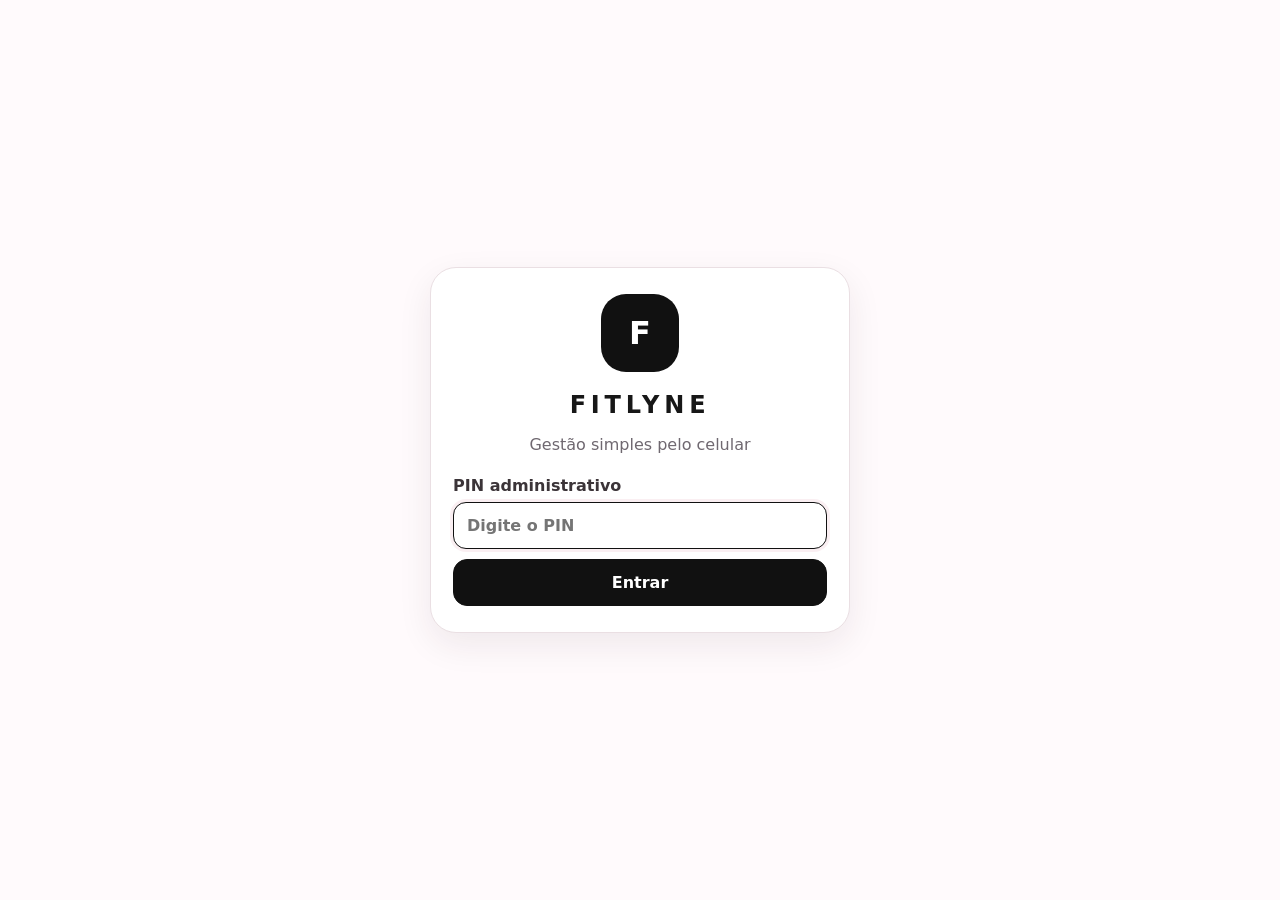
==== index.html @ cfbbdac9 "ajustes." ====
<!doctype html>
<html lang="pt-BR">
<head>
  <meta charset="utf-8">
  <meta name="viewport" content="width=device-width,initial-scale=1,viewport-fit=cover">
  <meta name="theme-color" content="#111111">
  <title>FITLYNE</title>
  <link rel="icon" href="./favicon.ico" sizes="any">
  <link rel="icon" type="image/svg+xml" href="./assets/icon.svg">
  <link rel="manifest" href="manifest.webmanifest">
  <link rel="stylesheet" href="styles.css?v=20260731-0115-v13">
</head>
<body class="guest">
  <svg class="icon-sprite" aria-hidden="true" focusable="false">
    <symbol id="i-menu" viewBox="0 0 24 24"><path d="M4 6h16M4 12h16M4 18h16"/></symbol>
    <symbol id="i-close" viewBox="0 0 24 24"><path d="M6 6l12 12M18 6L6 18"/></symbol>
    <symbol id="i-home" viewBox="0 0 24 24"><path d="M3 11.5 12 4l9 7.5M5.5 10.5V20h13v-9.5M9.5 20v-6h5v6"/></symbol>
    <symbol id="i-plus-box" viewBox="0 0 24 24"><rect x="4" y="4" width="16" height="16" rx="3"/><path d="M12 8v8M8 12h8"/></symbol>
    <symbol id="i-box" viewBox="0 0 24 24"><path d="m4 7 8-4 8 4-8 4-8-4Z"/><path d="M4 7v10l8 4 8-4V7M12 11v10"/></symbol>
    <symbol id="i-store" viewBox="0 0 24 24"><path d="M4 10v10h16V10M3 10l2-6h14l2 6"/><path d="M8 20v-6h8v6M3 10c0 2 3 2 3 0 0 2 3 2 3 0 0 2 3 2 3 0 0 2 3 2 3 0 0 2 3 2 3 0 0 2 3 2 3 0"/></symbol>
    <symbol id="i-stock" viewBox="0 0 24 24"><path d="M4 7h16v13H4zM7 4h10v3M8 12h8M12 8v8"/></symbol>
    <symbol id="i-cart" viewBox="0 0 24 24"><path d="M3 4h2l2.2 10.5h9.8l2-7.5H6"/><circle cx="9" cy="19" r="1.5"/><circle cx="17" cy="19" r="1.5"/></symbol>
    <symbol id="i-users" viewBox="0 0 24 24"><circle cx="9" cy="8" r="3"/><path d="M3.5 20v-2.5A4.5 4.5 0 0 1 8 13h2a4.5 4.5 0 0 1 4.5 4.5V20M16 6.5a3 3 0 0 1 0 5.5M17 14a4 4 0 0 1 3.5 4v2"/></symbol>
    <symbol id="i-wallet" viewBox="0 0 24 24"><path d="M4 6h14a2 2 0 0 1 2 2v11H4a2 2 0 0 1-2-2V6a2 2 0 0 1 2-2h13"/><path d="M15 11h6v5h-6a2.5 2.5 0 0 1 0-5Z"/></symbol>
    <symbol id="i-settings" viewBox="0 0 24 24"><circle cx="12" cy="12" r="3"/><path d="M19.4 15a1.7 1.7 0 0 0 .3 1.9l.1.1-2.8 2.8-.1-.1a1.7 1.7 0 0 0-1.9-.3 1.7 1.7 0 0 0-1 1.6v.2h-4V21a1.7 1.7 0 0 0-1-1.6 1.7 1.7 0 0 0-1.9.3l-.1.1L4.2 17l.1-.1a1.7 1.7 0 0 0 .3-1.9A1.7 1.7 0 0 0 3 14H2.8v-4H3a1.7 1.7 0 0 0 1.6-1 1.7 1.7 0 0 0-.3-1.9L4.2 7 7 4.2l.1.1A1.7 1.7 0 0 0 9 4.6 1.7 1.7 0 0 0 10 3V2.8h4V3a1.7 1.7 0 0 0 1 1.6 1.7 1.7 0 0 0 1.9-.3l.1-.1L19.8 7l-.1.1a1.7 1.7 0 0 0-.3 1.9 1.7 1.7 0 0 0 1.6 1h.2v4H21a1.7 1.7 0 0 0-1.6 1Z"/></symbol>
    <symbol id="i-logout" viewBox="0 0 24 24"><path d="M10 4H4v16h6M14 8l4 4-4 4M8 12h10"/></symbol>
    <symbol id="i-image" viewBox="0 0 24 24"><rect x="3" y="4" width="18" height="16" rx="3"/><circle cx="9" cy="9" r="2"/><path d="m5 18 5-5 3 3 2-2 4 4"/></symbol>
    <symbol id="i-camera" viewBox="0 0 24 24"><path d="M4 7h4l2-3h4l2 3h4v13H4z"/><circle cx="12" cy="13" r="4"/></symbol>
  </svg>
  <div id="toast"></div>

  <header class="topbar">
    <button class="icon-btn" id="menuBtn" type="button" aria-label="Abrir menu administrativo" aria-controls="drawer" aria-expanded="false" hidden><svg class="icon"><use href="#i-menu"></use></svg></button>
    <div>
      <strong id="brandName">FITLYNE</strong>
      <small id="brandSubtitle">Moda Fitness & Makeup</small>
    </div>
    <span class="topbar-spacer" aria-hidden="true"></span>
  </header>

  <aside id="drawer" class="drawer" aria-hidden="true" hidden>
    <div class="drawer-head">
      <strong>FITLYNE ADMIN</strong>
      <button class="icon-btn" id="closeDrawer" type="button" aria-label="Fechar menu"><svg class="icon"><use href="#i-close"></use></svg></button>
    </div>
    <nav aria-label="Menu administrativo">
      <button type="button" data-view="dashboard"><svg class="nav-icon"><use href="#i-home"></use></svg><span>Dashboard</span></button>
      <button type="button" data-view="productForm"><svg class="nav-icon"><use href="#i-plus-box"></use></svg><span>Novo produto</span></button>
      <button type="button" data-view="products"><svg class="nav-icon"><use href="#i-box"></use></svg><span>Produtos</span></button>
      <a class="drawer-link" href="./catalog.html" target="_blank" rel="noopener"><svg class="nav-icon"><use href="#i-store"></use></svg><span>Ver catálogo público</span></a>
      <button type="button" data-view="stock"><svg class="nav-icon"><use href="#i-stock"></use></svg><span>Estoque</span></button>
      <button type="button" data-view="sales"><svg class="nav-icon"><use href="#i-cart"></use></svg><span>Vendas</span></button>
      <button type="button" data-view="clients"><svg class="nav-icon"><use href="#i-users"></use></svg><span>Clientes</span></button>
      <button type="button" data-view="finance"><svg class="nav-icon"><use href="#i-wallet"></use></svg><span>Financeiro</span></button>
      <button type="button" data-view="settings"><svg class="nav-icon"><use href="#i-settings"></use></svg><span>Configurações</span></button>
      <button type="button" id="logoutBtn" class="drawer-logout"><svg class="nav-icon"><use href="#i-logout"></use></svg><span>Sair</span></button>
    </nav>
  </aside>
  <div id="backdrop" class="backdrop" hidden></div>

  <main id="app">
    <section id="loginView" class="view active center-view">
      <div class="card login-card">
        <div class="logo-circle">F</div>
        <h1>FITLYNE</h1>
        <p>Gestão simples pelo celular</p>
        <label>PIN administrativo
          <input id="pinInput" type="password" inputmode="numeric" maxlength="8" placeholder="Digite o PIN">
        </label>
        <button class="primary" id="loginBtn">Entrar</button>
      </div>
    </section>

    <section id="dashboardView" class="view">
      <div class="page-title"><div><h1>Dashboard</h1><p>Resumo da loja</p></div><button class="primary compact" data-view="productForm">+ Produto</button></div>
      <div id="whatsappWarning" class="status-banner warning hidden">
        <div><strong>WhatsApp da loja não configurado</strong><small>Cadastre o número para o botão “Solicitar pelo WhatsApp” funcionar.</small></div>
        <button type="button" class="ghost compact" data-view="settings">Configurar</button>
      </div>
      <div class="stats" id="stats"></div>
      <div class="card">
        <h2>Ações rápidas</h2>
        <div class="quick-grid">
          <button data-view="productForm">Cadastrar pelo celular</button>
          <button data-view="sales">Nova venda</button>
          <button data-view="stock">Ajustar estoque</button>
          <a class="quick-action" href="./catalog.html" target="_blank" rel="noopener">Ver catálogo público</a>
          <button data-view="settings">Configurar WhatsApp</button>
        </div>
      </div>
      <div class="card">
        <div class="section-heading"><div><h2>Estoque baixo</h2><p>Somente produtos acima de zero e abaixo do estoque mínimo.</p></div></div>
        <div id="lowStockList" class="list"></div>
      </div>
    </section>

    <section id="productFormView" class="view">
      <div class="page-title"><div><h1 id="productFormTitle">Novo produto</h1><p>Cadastro rápido e fácil</p></div></div>
      <form id="productForm" class="card form-grid">
        <input type="hidden" id="productId">
        <label>Nicho
          <select id="niche" required>
            <option value="FITNESS">Moda Fitness</option>
            <option value="MAKEUP">Makeup</option>
          </select>
        </label>
        <label>Nome do produto
          <input id="productName" required placeholder="Ex.: Conjunto Canelado">
        </label>
        <label>Categoria
          <input id="category" required placeholder="Ex.: Conjunto, Legging, Gloss">
        </label>
        <label>Marca
          <input id="brand" value="FITLYNE">
        </label>
        <label>Cor ou tom
          <input id="colorTone" placeholder="Ex.: Preto, Rosa, Bege 3">
        </label>
        <label>Preço de compra
          <input id="purchasePrice" type="number" step="0.01" min="0" inputmode="decimal">
        </label>
        <label>Preço de venda
          <input id="salePrice" type="number" step="0.01" min="0" inputmode="decimal" required>
        </label>
        <label>Estoque inicial
          <input id="initialStock" type="number" min="0" inputmode="numeric" value="1">
        </label>
        <label>Estoque mínimo
          <input id="minStock" type="number" min="0" inputmode="numeric" value="1">
        </label>
        <label>Status exibido no catálogo
          <select id="catalogStatus">
            <option value="AUTOMATICO">Automático pelo estoque</option>
            <option value="DISPONIVEL">Disponível</option>
            <option value="ESGOTADO">Esgotado</option>
            <option value="REPOSICAO">Reposição em breve</option>
          </select>
          <small class="field-help">O cliente verá somente este aviso, nunca a quantidade em estoque.</small>
        </label>

        <fieldset id="sizeFieldset">
          <legend>Tamanho da vestimenta</legend>
          <label class="radio"><input type="radio" name="sizeMode" value="UNICO" checked> Tamanho único</label>
          <label class="radio"><input type="radio" name="sizeMode" value="SEPARADOS"> Tamanhos separados</label>
          <label class="radio"><input type="radio" name="sizeMode" value="NA"> Não se aplica</label>
          <div id="uniqueSizeBox" class="inline-fields">
            <label>Veste do <input id="sizeFrom" type="number" value="36" inputmode="numeric"></label>
            <label>até <input id="sizeTo" type="number" value="40" inputmode="numeric"></label>
          </div>
          <div id="separateSizesBox" class="hidden">
            <label>Tamanhos e estoques</label>
            <div class="size-chips" id="sizeChips"></div>
            <button type="button" class="ghost compact" id="addCustomSize">+ Outro tamanho</button>
          </div>
        </fieldset>

        <label class="full">Descrição
          <textarea id="description" rows="4" placeholder="Tecido, modelagem, acabamento e detalhes"></textarea>
        </label>

        <div class="full">
          <h3>Fotos</h3>
          <p class="muted">Tire fotos agora ou escolha da galeria. A primeira será a capa.</p>
          <div class="photo-source-grid">
            <label class="photo-source-button">
              <svg class="source-icon"><use href="#i-image"></use></svg><span>Escolher da galeria</span>
              <input id="galleryInput" type="file" accept="image/jpeg,image/png,image/webp,image/heic,image/heif" multiple hidden>
            </label>
            <label class="photo-source-button">
              <svg class="source-icon"><use href="#i-camera"></use></svg><span>Tirar foto</span>
              <input id="cameraInput" type="file" accept="image/*" capture="environment" hidden>
            </label>
          </div>
          <p class="photo-help">No celular, use <b>Escolher da galeria</b> para carregar fotos já salvas.</p>
          <div id="photoPreview" class="photo-grid"></div>
        </div>

        <label class="checkbox full"><input id="activeProduct" type="checkbox" checked> Exibir produto no catálogo</label>
        <div class="form-actions full">
          <button type="button" class="ghost" id="cancelProduct">Cancelar</button>
          <button type="submit" class="primary" id="saveProductBtn">Salvar e publicar</button>
        </div>
      </form>
    </section>

    <section id="productsView" class="view">
      <div class="page-title"><div><h1>Produtos</h1><p>Cadastre, edite e acompanhe o estoque</p></div><button class="primary compact" data-view="productForm">+ Novo</button></div>
      <div class="filters card">
        <input id="productSearch" placeholder="Pesquisar produto">
        <select id="productNicheFilter">
          <option value="">Todos</option>
          <option value="FITNESS">Fitness</option>
          <option value="MAKEUP">Makeup</option>
        </select>
      </div>
      <div id="productList" class="product-admin-grid"></div>
    </section>

    <section id="stockView" class="view">
      <div class="page-title"><div><h1>Estoque</h1><p>Entradas, saídas, perdas e devoluções</p></div></div>
      <form id="stockForm" class="card form-grid">
        <label>Produto<select id="stockProduct" required></select></label>
        <label>Tipo
          <select id="stockType">
            <option value="ENTRADA">Entrada</option>
            <option value="SAIDA">Saída</option>
            <option value="PERDA">Perda</option>
            <option value="DEVOLUCAO">Devolução</option>
            <option value="AJUSTE">Ajuste absoluto</option>
          </select>
        </label>
        <label>Quantidade<input id="stockQty" type="number" min="0" required inputmode="numeric"></label>
        <label>Motivo<input id="stockReason" placeholder="Ex.: Compra do fornecedor"></label>
        <button class="primary full">Registrar movimentação</button>
      </form>
      <div class="card"><h2>Movimentações recentes</h2><div id="movementList" class="list"></div></div>
    </section>

    <section id="salesView" class="view">
      <div class="page-title"><div><h1>Vendas</h1><p>Registre a venda e dê baixa automática</p></div></div>
      <form id="saleForm" class="card form-grid">
        <label>Produto<select id="saleProduct" required></select></label>
        <label>Quantidade<input id="saleQty" type="number" min="1" value="1" required inputmode="numeric"></label>
        <label>Cliente<input id="saleClient" placeholder="Nome da cliente"></label>
        <label>WhatsApp<input id="salePhone" inputmode="tel" placeholder="5591..."></label>
        <label>Desconto<input id="saleDiscount" type="number" min="0" step="0.01" value="0" inputmode="decimal"></label>
        <label>Pagamento
          <select id="paymentMethod">
            <option>PIX</option><option>DINHEIRO</option><option>CARTAO_CREDITO</option><option>CARTAO_DEBITO</option>
          </select>
        </label>
        <button class="primary full">Finalizar venda</button>
      </form>
      <div class="card"><h2>Vendas recentes</h2><div id="salesList" class="list"></div></div>
    </section>

    <section id="clientsView" class="view">
      <div class="page-title"><div><h1>Clientes</h1><p>Histórico e contato</p></div></div>
      <div class="card"><div id="clientsList" class="list"></div></div>
    </section>

    <section id="financeView" class="view">
      <div class="page-title"><div><h1>Financeiro</h1><p>Faturamento, despesas e resultado</p></div></div>
      <div id="financeStats" class="stats"></div>
      <form id="expenseForm" class="card form-grid">
        <h2 class="full">Nova despesa</h2>
        <label>Descrição<input id="expenseDescription" required></label>
        <label>Categoria<input id="expenseCategory" placeholder="Fornecedor, embalagem..."></label>
        <label>Valor<input id="expenseValue" type="number" min="0" step="0.01" required inputmode="decimal"></label>
        <button class="primary full">Registrar despesa</button>
      </form>
      <div class="card"><h2>Despesas recentes</h2><div id="expensesList" class="list"></div></div>
    </section>

    <section id="settingsView" class="view">
      <div class="page-title"><div><h1>Configurações</h1><p>Dados exibidos no catálogo e contato dos pedidos</p></div></div>
      <form id="settingsForm" class="card form-grid">
        <label class="full">WhatsApp da loja
          <input id="storeWhatsapp" inputmode="tel" autocomplete="tel" placeholder="Ex.: 5591991234567" required>
          <small class="field-help">Digite DDI + DDD + número. Para Belém, exemplo: 5591...</small>
        </label>
        <label>Nome da loja
          <input id="storeNameInput" maxlength="60" placeholder="FITLYNE">
        </label>
        <label>Subtítulo
          <input id="storeSubtitleInput" maxlength="100" placeholder="Moda Fitness & Makeup">
        </label>
        <div class="form-actions full">
          <button type="button" class="ghost" id="testWhatsappBtn">Testar WhatsApp</button>
          <button type="submit" class="primary" id="saveSettingsBtn">Salvar configurações</button>
        </div>
      </form>
    </section>

  </main>
  <script src="./fitlyne-config.js?v=20260731-0115-v13"></script>
  <script src="./app.js?v=20260731-0115-v13"></script>
</body>
</html>
---- styles.css ----
:root{--bg:#fffafc;--card:#fff;--text:#171717;--muted:#6f6870;--accent:#111111;--accent2:#111;--line:#eadfe3;--ok:#2f7d4a;--warn:#b77b00;--danger:#b3261e;--shadow:0 12px 34px rgba(46,25,34,.08)}
*{box-sizing:border-box}html{font-family:Inter,ui-sans-serif,system-ui,-apple-system,Segoe UI,Roboto,Arial,sans-serif;color:var(--text);background:var(--bg)}body{margin:0;min-height:100vh}button,input,select,textarea{font:inherit}button{cursor:pointer}.hidden{display:none!important}
.topbar{position:sticky;top:0;z-index:20;height:68px;padding:10px 14px;background:rgba(255,250,252,.94);backdrop-filter:blur(12px);display:flex;align-items:center;justify-content:space-between;border-bottom:1px solid var(--line)}.topbar div{display:flex;flex-direction:column;align-items:center}.topbar strong{letter-spacing:.18em}.topbar small{color:var(--muted)}
.icon-btn{border:0;background:transparent;font-size:1.35rem;padding:10px;border-radius:12px}.icon-btn:hover{background:#f4e9ed}
.drawer{position:fixed;z-index:40;inset:0 auto 0 0;width:min(88vw,340px);background:#fff;transform:translateX(-105%);transition:.25s;box-shadow:var(--shadow);padding:16px}.drawer.open{transform:translateX(0)}.drawer-head{display:flex;align-items:center;justify-content:space-between;padding-bottom:15px;border-bottom:1px solid var(--line)}.drawer nav{display:grid;gap:6px;margin-top:12px}.drawer nav button{border:0;background:transparent;text-align:left;padding:14px;border-radius:14px}.drawer nav button:hover{background:#f8eef1}.backdrop{display:none;position:fixed;inset:0;background:#0006;z-index:30}.backdrop.open{display:block}
main{max-width:1180px;margin:auto;padding:18px}.view{display:none}.view.active{display:block}.center-view{min-height:calc(100vh - 110px);place-items:center}.center-view.active{display:grid}
.card{background:var(--card);border:1px solid var(--line);border-radius:22px;padding:18px;box-shadow:var(--shadow);margin-bottom:18px}.login-card{width:min(100%,420px);text-align:center}.logo-circle{width:78px;height:78px;border-radius:25px;background:#111;color:#fff;display:grid;place-items:center;margin:0 auto 12px;font-size:2rem;font-weight:800}.login-card h1{letter-spacing:.2em;margin-bottom:4px}.login-card p{color:var(--muted)}
label{display:grid;gap:7px;font-weight:650;color:#3b3438}input,select,textarea{width:100%;border:1px solid #d9ccd1;background:#fff;border-radius:13px;padding:13px;outline:none}input:focus,select:focus,textarea:focus{border-color:var(--accent);box-shadow:0 0 0 3px #d98fa425}
.primary,.ghost,.camera-button{display:inline-flex;justify-content:center;align-items:center;gap:8px;border-radius:14px;padding:13px 16px;font-weight:750}.primary{background:#111;color:#fff;border:1px solid #111}.ghost{background:#fff;color:#111;border:1px solid #d9ccd1}.compact{padding:9px 12px}.login-card button{width:100%;margin-top:10px}
.page-title{display:flex;align-items:center;justify-content:space-between;gap:12px;margin:7px 0 18px}.page-title h1{margin:0}.page-title p{margin:4px 0 0;color:var(--muted)}
.stats{display:grid;grid-template-columns:repeat(2,minmax(0,1fr));gap:12px;margin-bottom:18px}.stat{background:#fff;border:1px solid var(--line);border-radius:18px;padding:16px}.stat strong{font-size:1.55rem;display:block}.stat span{color:var(--muted);font-size:.9rem}.quick-grid{display:grid;grid-template-columns:repeat(2,1fr);gap:10px}.quick-grid button{padding:18px 10px;border:1px solid var(--line);border-radius:16px;background:#fff}
.form-grid{display:grid;grid-template-columns:1fr;gap:15px}.full{grid-column:1/-1}fieldset{border:1px solid var(--line);border-radius:16px;padding:14px}legend{font-weight:800}.radio,.checkbox{display:flex;align-items:center;gap:8px;margin:9px 0}.radio input,.checkbox input{width:auto}.inline-fields{display:grid;grid-template-columns:1fr 1fr;gap:10px;margin-top:12px}.size-chips{display:flex;flex-wrap:wrap;gap:8px;margin:10px 0}.size-chip{display:flex;align-items:center;gap:6px;border:1px solid var(--line);border-radius:999px;padding:8px}.size-chip input{width:65px;padding:8px}.camera-button{background:#f5e5ea;border:1px dashed #c58699;width:100%;margin-top:8px}.photo-grid{display:grid;grid-template-columns:repeat(3,1fr);gap:8px;margin-top:12px}.photo-preview{position:relative;aspect-ratio:1;border-radius:14px;overflow:hidden;background:#eee}.photo-preview img{width:100%;height:100%;object-fit:cover}.photo-preview button{position:absolute;top:5px;right:5px;border:0;border-radius:50%;width:28px;height:28px;background:#000b;color:#fff}.form-actions{display:flex;gap:10px}.form-actions button{flex:1}
.filters{display:grid;grid-template-columns:1fr;gap:10px}.product-admin-grid,.catalog-grid{display:grid;grid-template-columns:repeat(2,minmax(0,1fr));gap:12px}.product-card{background:#fff;border:1px solid var(--line);border-radius:18px;overflow:hidden}.product-card img{width:100%;aspect-ratio:4/5;object-fit:cover;background:#eee}.product-card-body{padding:12px}.product-card h3{font-size:1rem;margin:0 0 5px}.product-card p{margin:4px 0;color:var(--muted);font-size:.88rem}.price{font-weight:850;color:#111!important}.badge{display:inline-flex;padding:5px 8px;border-radius:999px;background:#f5e5ea;font-size:.75rem;font-weight:800}.card-actions{display:flex;gap:7px;margin-top:10px}.card-actions button{flex:1;padding:8px;border-radius:10px;border:1px solid var(--line);background:#fff}.danger{color:var(--danger)}
.list{display:grid;gap:9px}.list-item{display:flex;align-items:center;justify-content:space-between;gap:10px;border-bottom:1px solid var(--line);padding:11px 0}.list-item:last-child{border-bottom:0}.list-item small{display:block;color:var(--muted);margin-top:3px}.amount{font-weight:800}.positive{color:var(--ok)}.negative{color:var(--danger)}.muted{color:var(--muted)}
.catalog-view{max-width:1050px;margin:auto}.catalog-hero{background:linear-gradient(135deg,#171717,#43363c);color:#fff;border-radius:24px;padding:28px;margin-bottom:15px}.catalog-hero h1{letter-spacing:.25em;margin:0}.catalog-hero p{margin-bottom:0;color:#eadde2}.catalog-tools{position:sticky;top:75px;z-index:10;background:var(--bg);padding:4px 0 12px}.segmented{display:flex;gap:7px;margin-top:10px}.segmented button{flex:1;border:1px solid var(--line);background:#fff;border-radius:999px;padding:10px}.segmented button.active{background:#111;color:#fff}.catalog-card{background:#fff;border:1px solid var(--line);border-radius:18px;overflow:hidden}.catalog-card img{width:100%;aspect-ratio:4/5;object-fit:cover;background:#eee}.catalog-card .body{padding:12px}.catalog-card h3{font-size:.98rem;margin:0 0 7px}.catalog-card button{width:100%;margin-top:9px}
dialog{width:min(94vw,650px);border:0;border-radius:22px;padding:0;box-shadow:0 25px 80px #0005}dialog::backdrop{background:#0009}.dialog-close{position:absolute;right:10px;top:10px;z-index:2;border:0;border-radius:50%;width:38px;height:38px;background:#fff}.dialog-gallery{display:flex;overflow:auto;scroll-snap-type:x mandatory}.dialog-gallery img{min-width:100%;aspect-ratio:4/5;object-fit:cover;scroll-snap-align:start}.dialog-body{padding:20px}.channel-links{display:grid;grid-template-columns:repeat(2,1fr);gap:8px}.channel-links a{text-align:center;text-decoration:none;padding:10px;border:1px solid var(--line);border-radius:12px;color:#111}
#toast{position:fixed;z-index:100;left:50%;bottom:25px;transform:translate(-50%,30px);opacity:0;pointer-events:none;background:#111;color:#fff;padding:12px 18px;border-radius:999px;transition:.2s;max-width:90vw;text-align:center}#toast.show{opacity:1;transform:translate(-50%,0)}
@media(min-width:760px){main{padding:28px}.form-grid{grid-template-columns:repeat(2,1fr)}.stats{grid-template-columns:repeat(4,1fr)}.quick-grid{grid-template-columns:repeat(4,1fr)}.filters{grid-template-columns:1fr 220px}.product-admin-grid{grid-template-columns:repeat(3,1fr)}.catalog-grid{grid-template-columns:repeat(3,1fr)}.photo-grid{grid-template-columns:repeat(5,1fr)}}
@media(min-width:1050px){.product-admin-grid{grid-template-columns:repeat(4,1fr)}.catalog-grid{grid-template-columns:repeat(4,1fr)}}

/* V2 — painel administrativo limpo e separado do catálogo */
.drawer{background:#ffffff;border-right:1px solid #e7e7e7}
.drawer nav button{color:#202020;font-weight:650;display:flex;align-items:center;gap:10px}
.drawer nav button:hover{background:#f5f5f5}
.drawer nav button::first-letter{color:#111}
.catalog-link{display:inline-flex;align-items:center;justify-content:center;text-decoration:none;color:#111;border:1px solid #d7d7d7;background:#fff;padding:9px 13px;border-radius:12px;font-weight:750;font-size:.9rem}
.catalog-public-btn{margin-top:10px;text-decoration:none}
.quick-grid{grid-template-columns:repeat(3,1fr)}
.quick-grid button{background:#fff;color:#111}
.primary{background:#111;border-color:#111}
.camera-button{background:#f3f3f3;border-color:#bdbdbd}
.badge{background:#f1f1f1;color:#222}
@media(max-width:620px){.quick-grid{grid-template-columns:1fr}.catalog-link{font-size:.8rem;padding:8px 10px}}


/* V5 — menu administrativo somente após autenticação */
[hidden]{display:none!important}
.topbar-spacer{width:44px;height:44px;display:block;flex:0 0 44px}
body:not(.authenticated) #menuBtn,body:not(.authenticated) #drawer,body:not(.authenticated) #backdrop{display:none!important}
body:not(.authenticated) .topbar{grid-template-columns:44px 1fr 44px}


/* V6 — tela de login móvel corrigida e área administrativa protegida */
body.guest .topbar{display:none!important}
body.guest main{max-width:none;margin:0;padding:0}
body.guest #loginView.center-view{min-height:100vh;min-height:100svh;padding:max(22px,env(safe-area-inset-top)) 20px max(22px,env(safe-area-inset-bottom));align-items:center;justify-items:center}
body.guest #loginView.center-view.active{display:grid}
body.guest .login-card{width:min(100%,420px);margin:0;padding:26px 22px;border-radius:26px}
body.guest .login-card label{text-align:left;margin-top:22px}
body.authenticated .topbar{display:flex}
body.authenticated main{padding-top:18px}
.quick-grid{grid-template-columns:repeat(3,minmax(0,1fr))}

@media(max-width:620px){
  body.guest #loginView.center-view{padding-left:16px;padding-right:16px}
  body.guest .login-card{padding:24px 18px}
  body.guest .logo-circle{width:68px;height:68px;border-radius:22px;font-size:1.75rem;margin-bottom:10px}
  body.guest .login-card h1{font-size:1.72rem;margin:8px 0 4px}
  body.guest .login-card p{margin:0 0 18px}
  body.guest .login-card label{margin-top:14px}
  body.guest .login-card input{padding:12px}
  body.guest .login-card button{padding:12px 15px}
  .quick-grid{grid-template-columns:1fr}
}

@media(max-height:560px){
  body.guest #loginView.center-view{align-items:start;padding-top:14px;padding-bottom:14px}
  body.guest .login-card{padding-top:18px;padding-bottom:18px}
  body.guest .logo-circle{width:58px;height:58px;border-radius:19px;font-size:1.5rem;margin-bottom:6px}
  body.guest .login-card h1{font-size:1.45rem;margin:4px 0 2px}
  body.guest .login-card p{margin:0 0 10px}
  body.guest .login-card label{margin-top:10px}
}


/* V8 — catálogo somente dentro da área autenticada e escolha explícita de fotos */
.drawer nav .drawer-link{display:flex;align-items:center;gap:10px;text-decoration:none;color:#202020;font-weight:650;padding:14px;border-radius:14px}
.drawer nav .drawer-link:hover{background:#f5f5f5}
.quick-grid .quick-action{display:flex;align-items:center;justify-content:center;text-align:center;text-decoration:none;padding:18px 10px;border:1px solid var(--line);border-radius:16px;background:#fff;color:#111;font-weight:650}
.photo-source-grid{display:grid;grid-template-columns:1fr 1fr;gap:10px;margin-top:10px}
.photo-source-button{display:flex;align-items:center;justify-content:center;text-align:center;min-height:54px;padding:13px 12px;border:1px dashed #bdbdbd;border-radius:14px;background:#f3f3f3;color:#111;font-weight:750;cursor:pointer}
.photo-source-button:active{transform:translateY(1px)}
.photo-help{margin:8px 2px 0;color:var(--muted);font-size:.86rem}
body:not(.authenticated) .drawer-link,body:not(.authenticated) .quick-action{display:none!important}
@media(max-width:520px){.photo-source-grid{grid-template-columns:1fr}.photo-source-button{min-height:52px}.quick-grid{grid-template-columns:1fr}}

/* V11 — status público sem revelar quantidade e controles rápidos */
.field-help{display:block;color:var(--muted);font-size:.78rem;font-weight:500;line-height:1.35;margin-top:2px}
.admin-card-badges{display:flex;align-items:center;flex-wrap:wrap;gap:6px;margin-bottom:7px}
.availability-badge{display:inline-flex;align-items:center;width:max-content;padding:5px 8px;border-radius:999px;font-size:.72rem;font-weight:850;line-height:1}
.availability-badge.available{background:#e5f5ea;color:#176435}
.availability-badge.sold-out{background:#fbe8e7;color:#9f231d}
.availability-badge.restock{background:#fff2ce;color:#865900}
.availability-badge.automatic{background:#ececf1;color:#444}
.quick-status-label{margin-top:10px;font-size:.78rem;color:var(--muted);font-weight:750}
.quick-status{padding:9px 10px;border-radius:10px;font-size:.82rem;background:#fff}
.existing-photo span{position:absolute;left:5px;bottom:5px;background:#000b;color:#fff;border-radius:999px;padding:4px 7px;font-size:.65rem;font-weight:750}
.status-banner{display:flex;align-items:center;justify-content:space-between;gap:12px;border:1px solid var(--line);border-radius:16px;padding:13px 14px;margin-bottom:16px;background:#fff}
.status-banner div{display:grid;gap:3px}.status-banner small{color:var(--muted)}.status-banner.warning{border-color:#eed99c;background:#fffaf0}
button:disabled{cursor:not-allowed;opacity:.58}
@media(max-width:520px){.admin-card-badges{align-items:flex-start}.quick-status{font-size:.8rem}}


/* V13 — menu alinhado, edição confiável, fotos com fallback e estoque baixo correto */
.icon-sprite{position:absolute;width:0;height:0;overflow:hidden;pointer-events:none}
.icon,.nav-icon,.source-icon{display:block;width:22px;height:22px;fill:none;stroke:currentColor;stroke-width:1.8;stroke-linecap:round;stroke-linejoin:round;flex:0 0 auto}
.icon-btn .icon{width:24px;height:24px}
.drawer nav{display:grid;gap:4px;padding:8px 10px 16px}
.drawer nav button,.drawer nav .drawer-link{display:flex;align-items:center;gap:13px;width:100%;min-height:48px;padding:11px 12px;border:0;border-radius:12px;background:transparent;color:#202020;font:inherit;font-weight:700;text-align:left}
.drawer nav button:hover,.drawer nav .drawer-link:hover{background:#f3f3f3}
.drawer nav button span,.drawer nav .drawer-link span{min-width:0}
.drawer .drawer-logout{margin-top:8px;border-top:1px solid var(--line);border-radius:0;padding-top:16px;color:#8d2323}
.source-icon{width:21px;height:21px;margin-right:7px}
.section-heading h2{margin:0}.section-heading p{margin:4px 0 0;color:var(--muted);font-size:.84rem}
.product-card .product-image{display:block}
.card-actions button{cursor:pointer}
@media(max-width:520px){.drawer{width:min(86vw,330px)}.drawer nav button,.drawer nav .drawer-link{min-height:50px}}
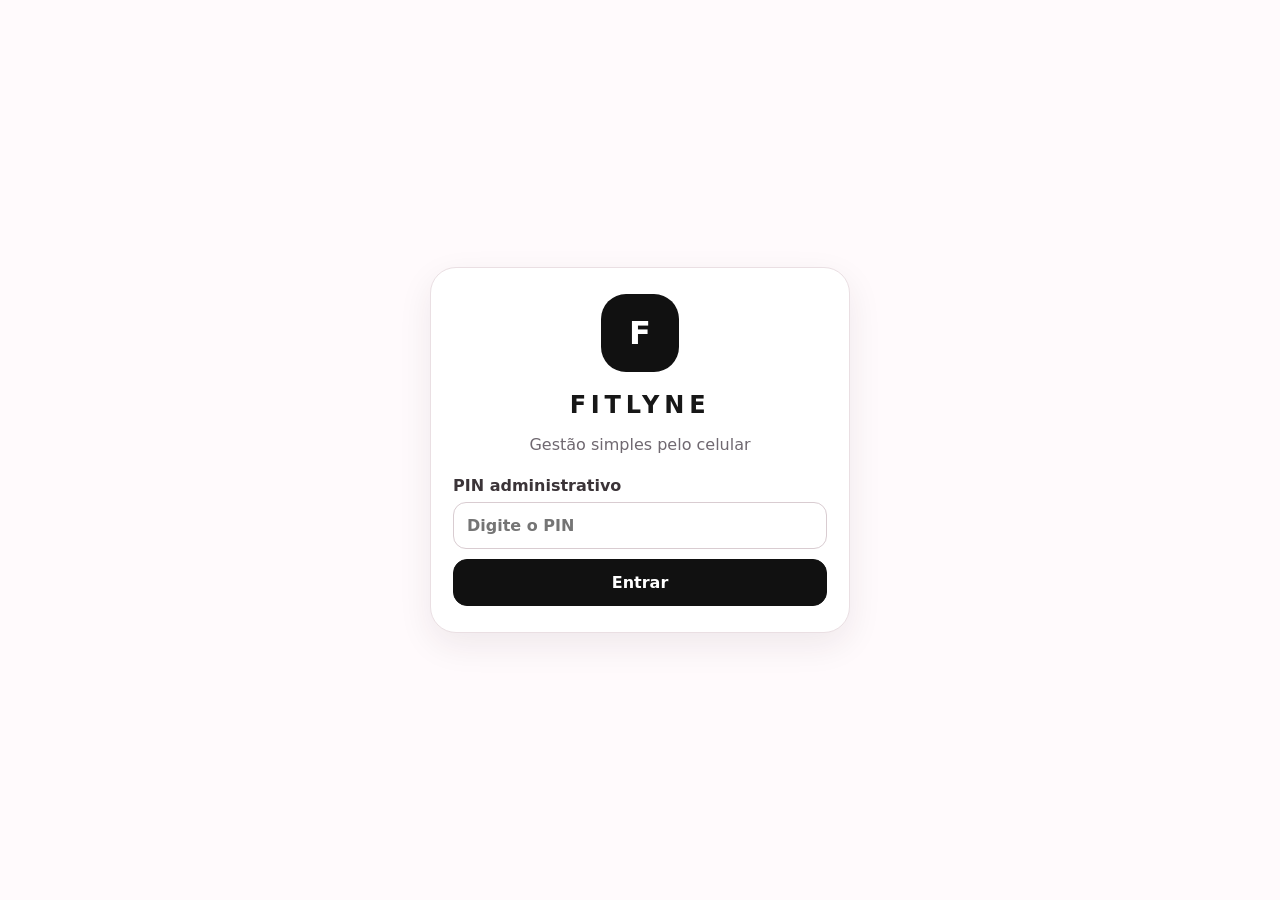
==== commit 9fec1c27: "ajustes" ====
--- a/index.html
+++ b/index.html
@@ -273,8 +273,7 @@
     </section>
 
   </main>
-  <script src="./fitlyne-config.js?v=20260731-0115-v13"></script>
-  <script src="./app.js?v=20260731-0115-v13"></script>
+  <script src="./bootstrap.js?v=1" data-entry="./app.js?v=20260731-0205-v15"></script>
 </body>
 </html>
 
--- a/styles.css
+++ b/styles.css
@@ -115,3 +115,17 @@
 .product-card .product-image{display:block}
 .card-actions button{cursor:pointer}
 @media(max-width:520px){.drawer{width:min(86vw,330px)}.drawer nav button,.drawer nav .drawer-link{min-height:50px}}
+
+/* V15: indicação clara de publicação no catálogo */
+.publication-badge {
+  display: inline-flex;
+  align-items: center;
+  min-height: 24px;
+  padding: 4px 9px;
+  border-radius: 999px;
+  font-size: 12px;
+  font-weight: 800;
+  line-height: 1;
+}
+.publication-badge.published { background: #e8f7ec; color: #126b2e; }
+.publication-badge.hidden-product { background: #f2f2f2; color: #666; }
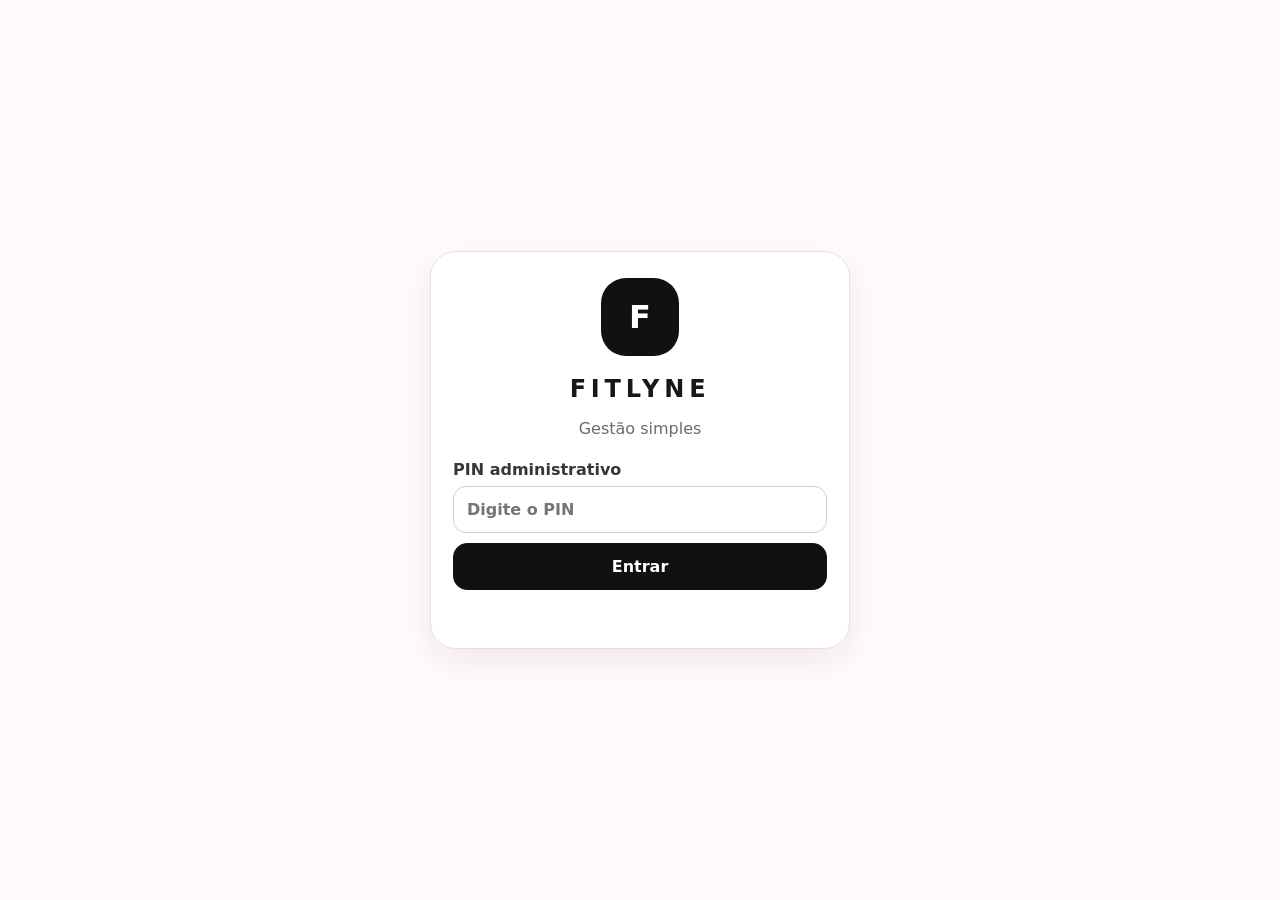
==== commit ff6e1a9c: "ajustes" ====
--- a/index.html
+++ b/index.html
@@ -8,7 +8,7 @@
   <link rel="icon" href="./favicon.ico" sizes="any">
   <link rel="icon" type="image/svg+xml" href="./assets/icon.svg">
   <link rel="manifest" href="manifest.webmanifest">
-  <link rel="stylesheet" href="styles.css?v=20260731-0115-v13">
+  <link rel="stylesheet" href="styles.css?v=2026-07-31-profissional-avisos">
 </head>
 <body class="guest">
   <svg class="icon-sprite" aria-hidden="true" focusable="false">
@@ -26,6 +26,7 @@
     <symbol id="i-logout" viewBox="0 0 24 24"><path d="M10 4H4v16h6M14 8l4 4-4 4M8 12h10"/></symbol>
     <symbol id="i-image" viewBox="0 0 24 24"><rect x="3" y="4" width="18" height="16" rx="3"/><circle cx="9" cy="9" r="2"/><path d="m5 18 5-5 3 3 2-2 4 4"/></symbol>
     <symbol id="i-camera" viewBox="0 0 24 24"><path d="M4 7h4l2-3h4l2 3h4v13H4z"/><circle cx="12" cy="13" r="4"/></symbol>
+    <symbol id="i-bell" viewBox="0 0 24 24"><path d="M18 8a6 6 0 0 0-12 0c0 7-3 7-3 9h18c0-2-3-2-3-9"/><path d="M10 21h4"/></symbol>
   </svg>
   <div id="toast"></div>
 
@@ -50,6 +51,7 @@
       <a class="drawer-link" href="./catalog.html" target="_blank" rel="noopener"><svg class="nav-icon"><use href="#i-store"></use></svg><span>Ver catálogo público</span></a>
       <button type="button" data-view="stock"><svg class="nav-icon"><use href="#i-stock"></use></svg><span>Estoque</span></button>
       <button type="button" data-view="sales"><svg class="nav-icon"><use href="#i-cart"></use></svg><span>Vendas</span></button>
+      <button type="button" data-view="requests"><svg class="nav-icon"><use href="#i-bell"></use></svg><span>Solicitações</span><span id="requestMenuCount" class="nav-count" hidden>0</span></button>
       <button type="button" data-view="clients"><svg class="nav-icon"><use href="#i-users"></use></svg><span>Clientes</span></button>
       <button type="button" data-view="finance"><svg class="nav-icon"><use href="#i-wallet"></use></svg><span>Financeiro</span></button>
       <button type="button" data-view="settings"><svg class="nav-icon"><use href="#i-settings"></use></svg><span>Configurações</span></button>
@@ -60,15 +62,16 @@
 
   <main id="app">
     <section id="loginView" class="view active center-view">
-      <div class="card login-card">
+      <form id="loginForm" class="card login-card" novalidate>
         <div class="logo-circle">F</div>
         <h1>FITLYNE</h1>
-        <p>Gestão simples pelo celular</p>
+        <p>Gestão simples</p>
         <label>PIN administrativo
-          <input id="pinInput" type="password" inputmode="numeric" maxlength="8" placeholder="Digite o PIN">
-        </label>
-        <button class="primary" id="loginBtn">Entrar</button>
-      </div>
+          <input id="pinInput" type="password" inputmode="numeric" maxlength="8" placeholder="Digite o PIN" autocomplete="current-password" required>
+        </label>
+        <button class="primary" id="loginBtn" type="submit">Entrar</button>
+        <p id="loginMessage" class="login-message" role="status" aria-live="polite"></p>
+      </form>
     </section>
 
     <section id="dashboardView" class="view">
@@ -81,12 +84,17 @@
       <div class="card">
         <h2>Ações rápidas</h2>
         <div class="quick-grid">
-          <button data-view="productForm">Cadastrar pelo celular</button>
+          <button data-view="productForm">Cadastrar produto</button>
           <button data-view="sales">Nova venda</button>
           <button data-view="stock">Ajustar estoque</button>
           <a class="quick-action" href="./catalog.html" target="_blank" rel="noopener">Ver catálogo público</a>
+          <button data-view="requests">Solicitações de clientes</button>
           <button data-view="settings">Configurar WhatsApp</button>
         </div>
+      </div>
+      <div class="card">
+        <div class="section-heading"><div><h2>Solicitações recentes</h2><p>Clientes aguardando produtos ou reposições.</p></div><button type="button" class="ghost compact" data-view="requests">Ver todas</button></div>
+        <div id="dashboardRequestList" class="list"></div>
       </div>
       <div class="card">
         <div class="section-heading"><div><h2>Estoque baixo</h2><p>Somente produtos acima de zero e abaixo do estoque mínimo.</p></div></div>
@@ -234,6 +242,28 @@
       <div class="card"><h2>Vendas recentes</h2><div id="salesList" class="list"></div></div>
     </section>
 
+
+    <section id="requestsView" class="view">
+      <div class="page-title"><div><h1>Solicitações</h1><p>Produtos pedidos e clientes aguardando reposição</p></div><button id="notifyAllReadyBtn" type="button" class="primary compact">Avisar clientes prontos</button></div>
+      <div id="requestStats" class="stats"></div>
+      <div id="whatsappApiNotice" class="status-banner warning hidden">
+        <div><strong>Aviso automático não configurado</strong><small>As solicitações continuam salvas. Configure a API oficial para enviar os avisos sem abrir conversa por conversa.</small></div>
+        <button type="button" class="ghost compact" data-view="settings">Configurar</button>
+      </div>
+      <div class="filters card request-filters">
+        <input id="requestSearch" placeholder="Pesquisar cliente, telefone ou produto">
+        <select id="requestStatusFilter">
+          <option value="">Todos os status</option>
+          <option value="AGUARDANDO">Aguardando</option>
+          <option value="PRONTO_PARA_AVISAR">Produto disponível</option>
+          <option value="NOTIFICADO">Notificado</option>
+          <option value="ATENDIDO">Atendido</option>
+          <option value="CANCELADO">Cancelado</option>
+        </select>
+      </div>
+      <div id="requestList" class="request-list"></div>
+    </section>
+
     <section id="clientsView" class="view">
       <div class="page-title"><div><h1>Clientes</h1><p>Histórico e contato</p></div></div>
       <div class="card"><div id="clientsList" class="list"></div></div>
@@ -270,10 +300,35 @@
           <button type="submit" class="primary" id="saveSettingsBtn">Salvar configurações</button>
         </div>
       </form>
+
+      <form id="whatsappApiForm" class="card form-grid">
+        <div class="full section-heading"><div><h2>Avisos automáticos pelo WhatsApp</h2><p>Integração opcional com a API oficial da Meta. O token fica guardado somente nas propriedades privadas do Apps Script.</p></div><span id="whatsappApiBadge" class="publication-badge hidden-product">Não configurado</span></div>
+        <label class="checkbox full"><input id="whatsappAutoEnabled" type="checkbox"> Enviar automaticamente quando o estoque voltar</label>
+        <label>Phone Number ID
+          <input id="whatsappPhoneNumberId" inputmode="numeric" placeholder="ID do número no Meta">
+        </label>
+        <label>Versão da Graph API
+          <input id="whatsappGraphVersion" placeholder="Ex.: v23.0">
+        </label>
+        <label>Nome do template
+          <input id="whatsappTemplateName" placeholder="produto_disponivel">
+        </label>
+        <label>Idioma do template
+          <input id="whatsappTemplateLanguage" placeholder="pt_BR">
+        </label>
+        <label class="full">Token permanente
+          <input id="whatsappAccessToken" type="password" autocomplete="new-password" placeholder="Deixe vazio para manter o token atual">
+          <small class="field-help">Nunca coloque o token no GitHub ou no arquivo fitlyne-config.js.</small>
+        </label>
+        <div class="form-actions full">
+          <button type="button" class="ghost" id="testWhatsappApiBtn">Testar integração</button>
+          <button type="submit" class="primary" id="saveWhatsappApiBtn">Salvar integração</button>
+        </div>
+      </form>
     </section>
 
   </main>
-  <script src="./bootstrap.js?v=1" data-entry="./app.js?v=20260731-0205-v15"></script>
+  <script src="./bootstrap.js?v=2026-07-31-profissional-avisos" data-entry="./app.js"></script>
 </body>
 </html>
 
--- a/styles.css
+++ b/styles.css
@@ -129,3 +129,13 @@
 }
 .publication-badge.published { background: #e8f7ec; color: #126b2e; }
 .publication-badge.hidden-product { background: #f2f2f2; color: #666; }
+
+/* Versão profissional — login visível, solicitações e WhatsApp automático */
+.login-message{min-height:22px;margin:10px 0 0!important;font-size:.86rem;font-weight:700;line-height:1.4;text-align:left}
+.login-message.loading{color:#6f6870}.login-message.success{color:#176435}.login-message.error{color:#a3201a}
+.nav-count{margin-left:auto;display:inline-grid!important;place-items:center;min-width:24px;height:24px;padding:0 6px;border-radius:999px;background:#111;color:#fff;font-size:.72rem;font-weight:850}
+.section-heading{display:flex;align-items:center;justify-content:space-between;gap:12px}
+.request-filters{margin-bottom:14px}.request-list{display:grid;gap:12px}.request-card{margin-bottom:0}.request-card-head{display:flex;align-items:flex-start;justify-content:space-between;gap:12px}.request-card-head h3{margin:9px 0 0}.request-card-head small{color:var(--muted);text-align:right}.request-actions{display:grid;grid-template-columns:repeat(2,minmax(0,1fr));gap:8px;margin-top:14px}.request-actions button{min-height:42px;border:1px solid var(--line);border-radius:12px;background:#fff;font-weight:750;padding:9px}.request-actions .primary{background:#111;color:#fff;border-color:#111}.request-error{padding:10px;border-radius:12px;background:#fff0ef;color:#9c211a;font-size:.82rem}.availability-badge.published{background:#e8f7ec;color:#126b2e}.availability-badge.hidden-product{background:#f2f2f2;color:#666}
+#whatsappApiForm{margin-top:18px}.section-heading .publication-badge{flex:0 0 auto}
+@media(min-width:760px){.request-list{grid-template-columns:repeat(2,minmax(0,1fr))}}
+@media(max-width:620px){.request-actions{grid-template-columns:1fr}.page-title{align-items:flex-start;flex-wrap:wrap}.page-title>.compact{width:100%}.section-heading{align-items:flex-start}.status-banner{align-items:flex-start;flex-direction:column}.status-banner button{width:100%}}
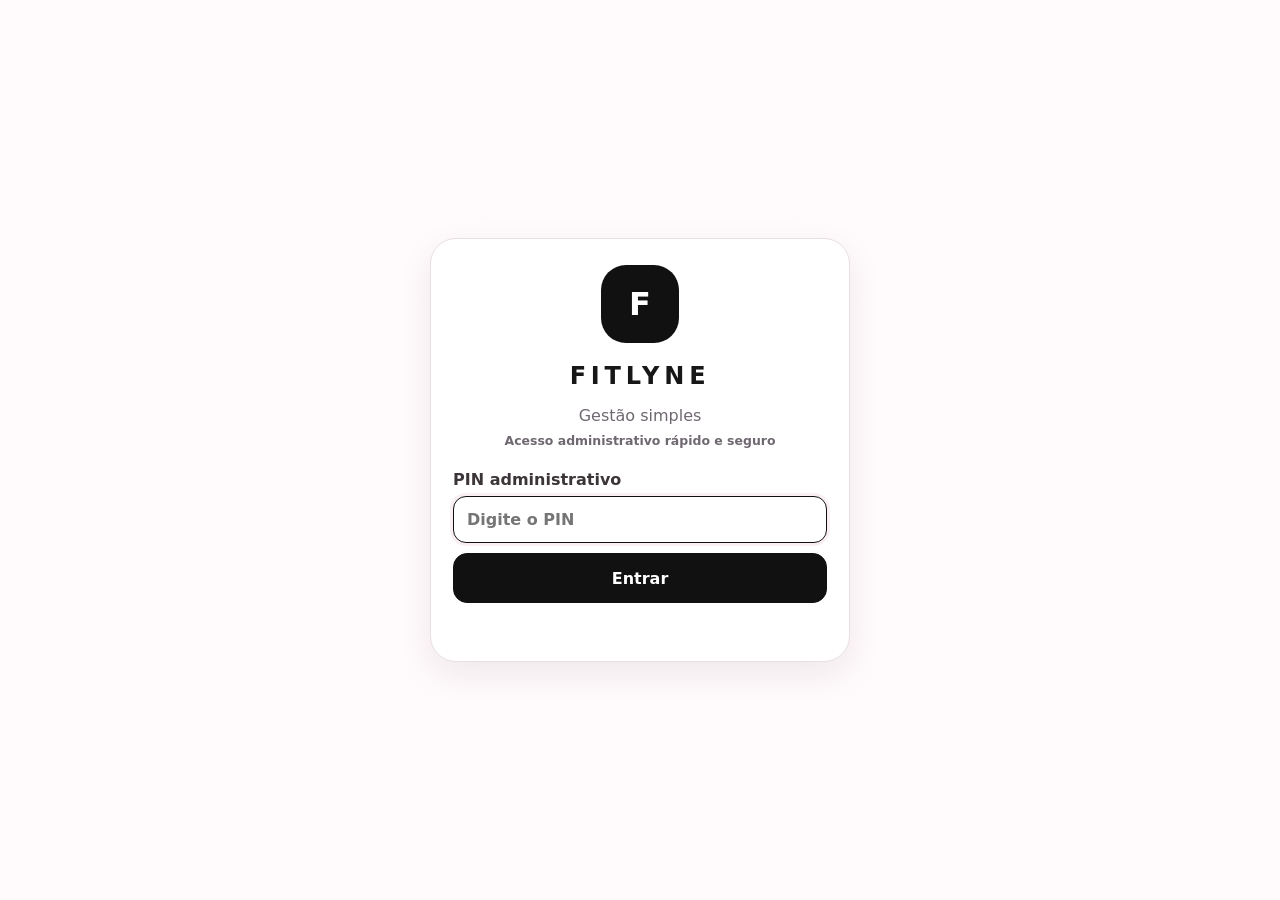
==== commit b7690d81: "ajustes" ====
--- a/index.html
+++ b/index.html
@@ -65,9 +65,9 @@
       <form id="loginForm" class="card login-card" novalidate>
         <div class="logo-circle">F</div>
         <h1>FITLYNE</h1>
-        <p>Gestão simples</p>
+        <p>Gestão simples</p><small class="login-helper">Acesso administrativo rápido e seguro</small>
         <label>PIN administrativo
-          <input id="pinInput" type="password" inputmode="numeric" maxlength="8" placeholder="Digite o PIN" autocomplete="current-password" required>
+          <input id="pinInput" class="pin-secure" type="text" inputmode="numeric" maxlength="8" placeholder="Digite o PIN" autocomplete="one-time-code" autocapitalize="off" spellcheck="false" required>
         </label>
         <button class="primary" id="loginBtn" type="submit">Entrar</button>
         <p id="loginMessage" class="login-message" role="status" aria-live="polite"></p>
@@ -328,7 +328,7 @@
     </section>
 
   </main>
-  <script src="./bootstrap.js?v=2026-07-31-profissional-avisos" data-entry="./app.js"></script>
+  <script src="./bootstrap.js?v=2026-07-31-login-rapido" data-entry="./app.js"></script>
 </body>
 </html>
 
--- a/styles.css
+++ b/styles.css
@@ -139,3 +139,19 @@
 #whatsappApiForm{margin-top:18px}.section-heading .publication-badge{flex:0 0 auto}
 @media(min-width:760px){.request-list{grid-template-columns:repeat(2,minmax(0,1fr))}}
 @media(max-width:620px){.request-actions{grid-template-columns:1fr}.page-title{align-items:flex-start;flex-wrap:wrap}.page-title>.compact{width:100%}.section-heading{align-items:flex-start}.status-banner{align-items:flex-start;flex-direction:column}.status-banner button{width:100%}}
+
+
+/* Login rápido e feedback visual profissional */
+.login-helper{display:block;margin:-8px 0 18px;color:var(--muted);font-size:.78rem;font-weight:600}
+.login-card #loginBtn{min-height:50px;transition:transform .12s ease,opacity .12s ease,background .12s ease}
+.login-card #loginBtn:active:not(:disabled){transform:translateY(1px)}
+.login-card #loginBtn[aria-busy="true"]{opacity:1;background:#191919}
+.button-spinner{width:18px;height:18px;border:2px solid rgba(255,255,255,.38);border-top-color:#fff;border-radius:50%;animation:fitlyne-spin .65s linear infinite}
+.login-message{display:flex;align-items:center;gap:7px}
+.login-message.loading::before{content:"";width:13px;height:13px;border:2px solid #d8cbd0;border-top-color:#555;border-radius:50%;animation:fitlyne-spin .65s linear infinite;flex:0 0 auto}
+.login-message.success::before{content:"✓";font-weight:900}
+.login-message.error::before{content:"!";display:grid;place-items:center;width:16px;height:16px;border-radius:50%;background:#a3201a;color:#fff;font-size:.7rem;flex:0 0 auto}
+@keyframes fitlyne-spin{to{transform:rotate(360deg)}}
+@media (prefers-reduced-motion:reduce){.button-spinner,.login-message.loading::before{animation:none}}
+
+.pin-secure{-webkit-text-security:disc}
